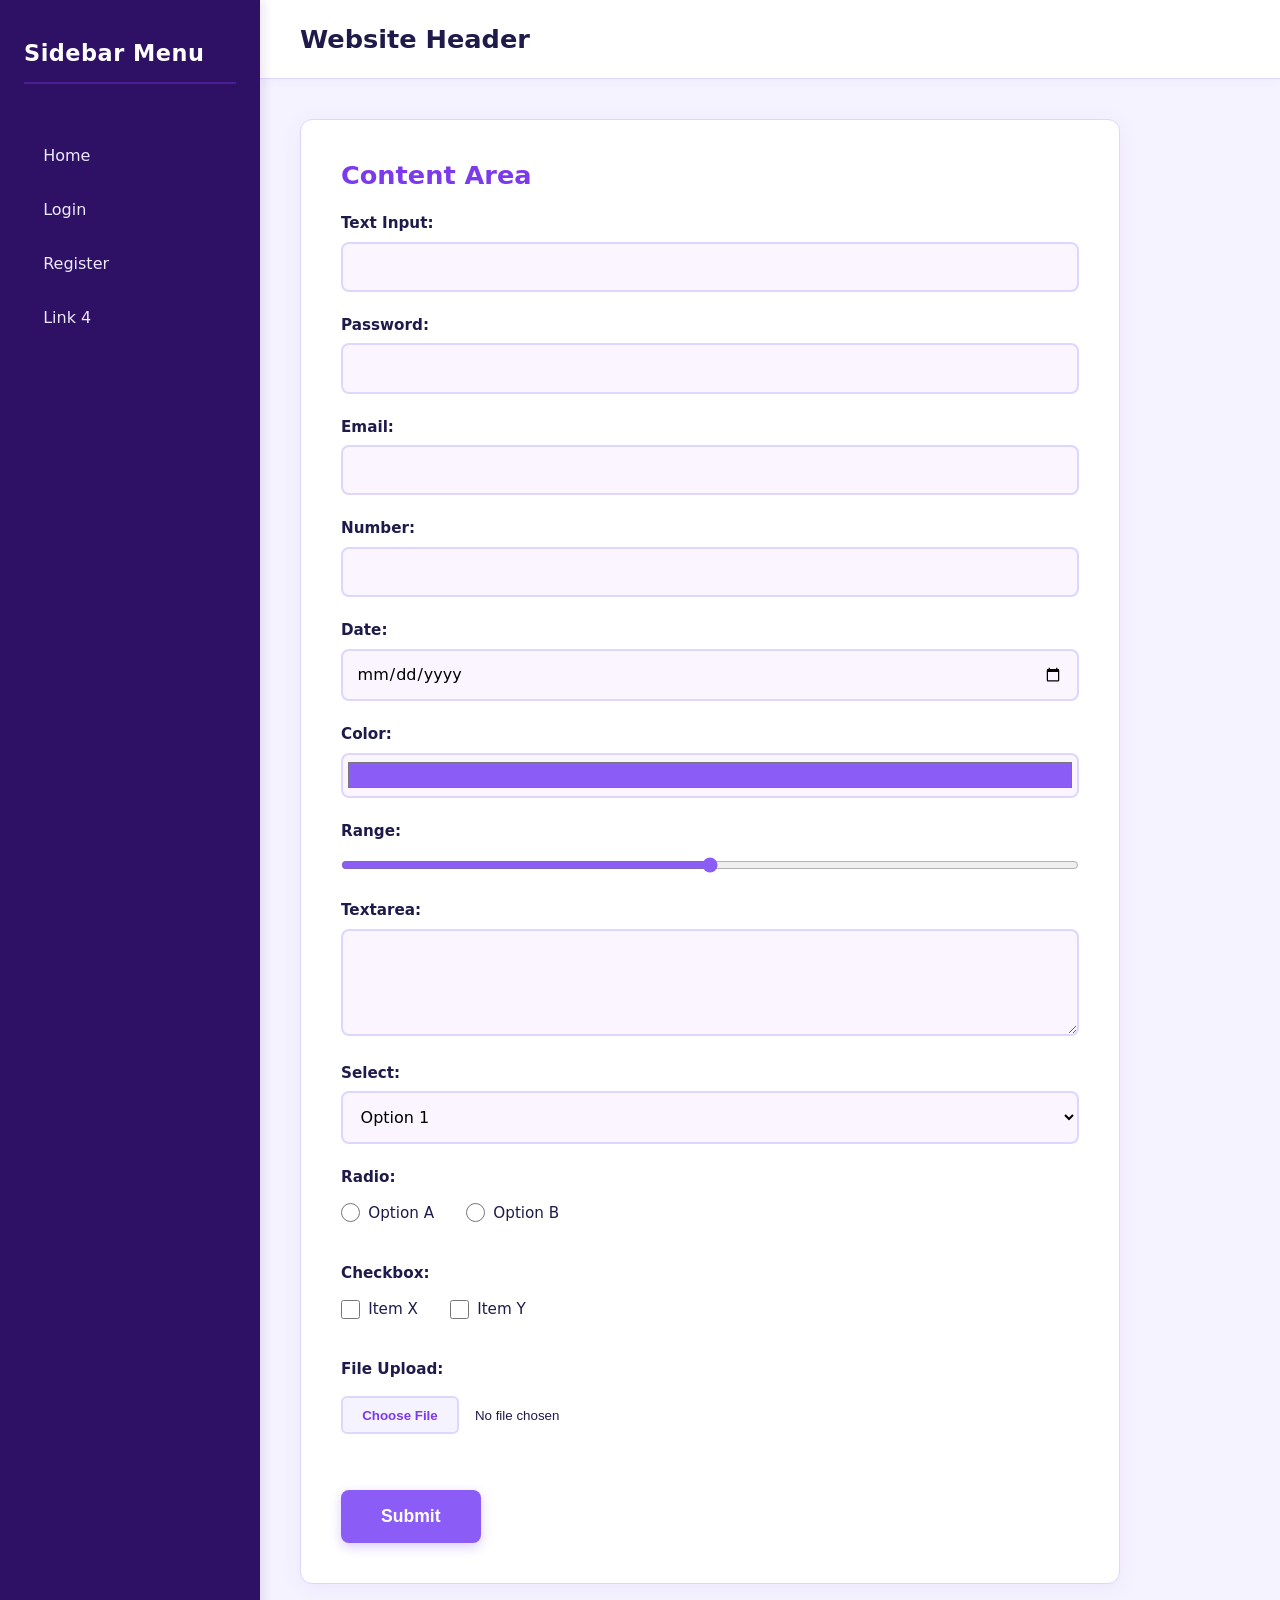
==== index.html @ d157a5c0 "Pertemuan 4" ====
<!DOCTYPE html>
<html lang="en">
<head>
    <meta charset="UTF-8">
    <meta name="viewport" content="width=device-width, initial-scale=1.0">
    <title>Violet Dashboard Layout</title>
    <link rel="stylesheet" href="css/style.css">
</head>
<body>
    <div class="dashboard-layout">
        <aside class="sidebar">
            <h2>Sidebar Menu</h2>
            <nav>
                <ul>
                    <li><a href="index.html">Home</a></li>
                    <li><a href="login.html">Login</a></li>
                    <li><a href="register.html">Register</a></li>
                    <li><a href="#">Link 4</a></li>
                </ul>
            </nav>
        </aside>

        <div class="content-wrapper">
            <header class="topbar">
                <h1>Website Header</h1>
            </header>

            <main class="main-area">
                <div class="form-container">
                    <h2>Content Area</h2>
                    <form action="#" method="post" enctype="multipart/form-data">
                        <div class="input-block">
                            <label for="text">Text Input:</label>
                            <input type="text" id="text" name="text">
                        </div>
                        
                        <div class="input-block">
                            <label for="password">Password:</label>
                            <input type="password" id="password" name="password">
                        </div>
                        
                        <div class="input-block">
                            <label for="email">Email:</label>
                            <input type="email" id="email" name="email">
                        </div>
                        
                        <div class="input-block">
                            <label for="number">Number:</label>
                            <input type="number" id="number" name="number">
                        </div>
                        
                        <div class="input-block">
                            <label for="date">Date:</label>
                            <input type="date" id="date" name="date">
                        </div>
                        
                        <div class="input-block">
                            <label for="color">Color:</label>
                            <input type="color" id="color" name="color" value="#8b5cf6">
                        </div>
                        
                        <div class="input-block">
                            <label for="range">Range:</label>
                            <input type="range" id="range" name="range">
                        </div>
                        
                        <div class="input-block">
                            <label for="textarea">Textarea:</label>
                            <textarea id="textarea" name="textarea" rows="4"></textarea>
                        </div>
                        
                        <div class="input-block">
                            <label for="select">Select:</label>
                            <select id="select" name="select">
                                <option value="option1">Option 1</option>
                                <option value="option2">Option 2</option>
                                <option value="option3">Option 3</option>
                            </select>
                        </div>

                        <div class="input-block">
                            <label>Radio:</label>
                            <div class="option-group">
                                <label class="option-item"><input type="radio" name="radio_opt" value="1"> Option A</label>
                                <label class="option-item"><input type="radio" name="radio_opt" value="2"> Option B</label>
                            </div>
                        </div>

                        <div class="input-block">
                            <label>Checkbox:</label>
                            <div class="option-group">
                                <label class="option-item"><input type="checkbox" name="check_opt" value="1"> Item X</label>
                                <label class="option-item"><input type="checkbox" name="check_opt" value="2"> Item Y</label>
                            </div>
                        </div>

                        <div class="input-block">
                            <label for="file">File Upload:</label>
                            <input type="file" id="file" name="file">
                        </div>
                        
                        <input type="submit" value="Submit">
                    </form>
                </div>
            </main>
        </div>
    </div>
</body>
</html>
---- css/style.css ----
:root {
    --brand: #8b5cf6;
    --brand-dark: #7c3aed;
    --bg-main: #f5f3ff;
    --surface: #ffffff;
    --text-primary: #1e1b4b;
    --text-secondary: #4c1d95;
    --border-light: #ddd6fe;
    --sidebar-bg: #2e1065;
    --sidebar-text: #ede9fe;
    --sidebar-hover: #4c1d95;
}

* {
    margin: 0;
    padding: 0;
    box-sizing: border-box;
}

body {
    font-family: system-ui, -apple-system, sans-serif;
    background-color: var(--bg-main);
    color: var(--text-primary);
}

.dashboard-layout {
    display: flex;
    min-height: 100vh;
}

.sidebar {
    width: 260px;
    background-color: var(--sidebar-bg);
    padding: 2.5rem 1.5rem;
    display: flex;
    flex-direction: column;
    gap: 2rem;
    box-shadow: 4px 0 10px rgba(46, 16, 101, 0.1);
    z-index: 10;
}

.sidebar h2 {
    color: var(--surface);
    font-size: 1.4rem;
    margin-bottom: 1rem;
    padding-bottom: 1rem;
    border-bottom: 2px solid var(--sidebar-hover);
    letter-spacing: 0.5px;
}

.sidebar nav ul {
    list-style: none;
    display: flex;
    flex-direction: column;
    gap: 0.5rem;
}

.sidebar nav a {
    text-decoration: none;
    color: var(--sidebar-text);
    padding: 0.85rem 1.2rem;
    border-radius: 8px;
    display: block;
    font-weight: 500;
    transition: all 0.3s ease;
}

.sidebar nav a:hover {
    background-color: var(--sidebar-hover);
    color: var(--surface);
    transform: translateX(5px);
}

.content-wrapper {
    flex: 1;
    display: flex;
    flex-direction: column;
}

.topbar {
    background-color: var(--surface);
    padding: 1.5rem 2.5rem;
    border-bottom: 1px solid var(--border-light);
    box-shadow: 0 2px 10px rgba(139, 92, 246, 0.05);
}

.topbar h1 {
    font-size: 1.6rem;
    color: var(--text-primary);
}

.main-area {
    padding: 2.5rem;
    max-width: 900px;
    width: 100%;
}

.main-area h2 {
    margin-bottom: 1.5rem;
    font-size: 1.6rem;
    color: var(--brand-dark);
}

.form-container {
    background: var(--surface);
    padding: 2.5rem;
    border-radius: 12px;
    border: 1px solid var(--border-light);
    box-shadow: 0 4px 20px rgba(139, 92, 246, 0.08);
}

.input-block {
    margin-bottom: 1.5rem;
}

label {
    display: block;
    margin-bottom: 0.6rem;
    font-size: 0.95rem;
    font-weight: 600;
    color: var(--text-primary);
}

input[type="text"],
input[type="password"],
input[type="email"],
input[type="number"],
input[type="date"],
select,
textarea {
    width: 100%;
    padding: 0.85rem;
    border: 2px solid var(--border-light);
    border-radius: 8px;
    font-family: inherit;
    font-size: 1rem;
    transition: all 0.3s ease;
    background-color: #faf5ff;
}

input:focus, select:focus, textarea:focus {
    outline: none;
    border-color: var(--brand);
    background-color: var(--surface);
    box-shadow: 0 0 0 4px rgba(139, 92, 246, 0.15);
}

input[type="color"] {
    width: 100%;
    height: 45px;
    padding: 0.2rem;
    border: 2px solid var(--border-light);
    border-radius: 8px;
    cursor: pointer;
    background-color: #faf5ff;
}

input[type="range"] {
    width: 100%;
    margin-top: 0.5rem;
    accent-color: var(--brand);
}

.option-group {
    display: flex;
    gap: 2rem;
    align-items: center;
    padding: 0.5rem 0;
}

.option-item {
    display: flex;
    align-items: center;
    gap: 0.5rem;
    cursor: pointer;
    font-weight: 500;
}

input[type="radio"], input[type="checkbox"] {
    width: 1.2rem;
    height: 1.2rem;
    accent-color: var(--brand);
}

input[type="file"] {
    display: block;
    width: 100%;
    padding: 0.5rem 0;
}

input[type="file"]::file-selector-button {
    background-color: var(--bg-main);
    color: var(--brand-dark);
    border: 2px solid var(--border-light);
    padding: 0.6rem 1.2rem;
    border-radius: 6px;
    font-weight: 600;
    cursor: pointer;
    transition: 0.3s;
    margin-right: 1rem;
}

input[type="file"]::file-selector-button:hover {
    background-color: var(--border-light);
}

input[type="submit"] {
    background-color: var(--brand);
    color: var(--surface);
    border: none;
    padding: 1rem 2.5rem;
    font-size: 1.1rem;
    font-weight: 600;
    border-radius: 8px;
    cursor: pointer;
    margin-top: 1.5rem;
    transition: background-color 0.3s ease, transform 0.2s ease;
    box-shadow: 0 4px 12px rgba(139, 92, 246, 0.3);
}

input[type="submit"]:hover {
    background-color: var(--brand-dark);
    transform: translateY(-2px);
}

.auth-layout {
    display: flex;
    align-items: center;
    justify-content: center;
    min-height: 100vh;
    background: linear-gradient(135deg, var(--sidebar-bg) 0%, var(--brand-dark) 100%);
}

.auth-card {
    background: var(--surface);
    width: 100%;
    max-width: 420px;
    padding: 3rem 2.5rem;
    border-radius: 16px;
    box-shadow: 0 20px 40px rgba(0, 0, 0, 0.2);
}

.auth-card h2 {
    text-align: center;
    margin-bottom: 2.5rem;
    color: var(--sidebar-bg);
    font-size: 1.8rem;
}

.auth-links {
    margin-top: 2rem;
    text-align: center;
    font-size: 0.95rem;
    display: flex;
    flex-direction: column;
    gap: 0.8rem;
}

.auth-links a {
    color: var(--brand);
    text-decoration: none;
    font-weight: 600;
    transition: color 0.3s ease;
}

.auth-links a:hover {
    color: var(--brand-dark);
    text-decoration: underline;
}
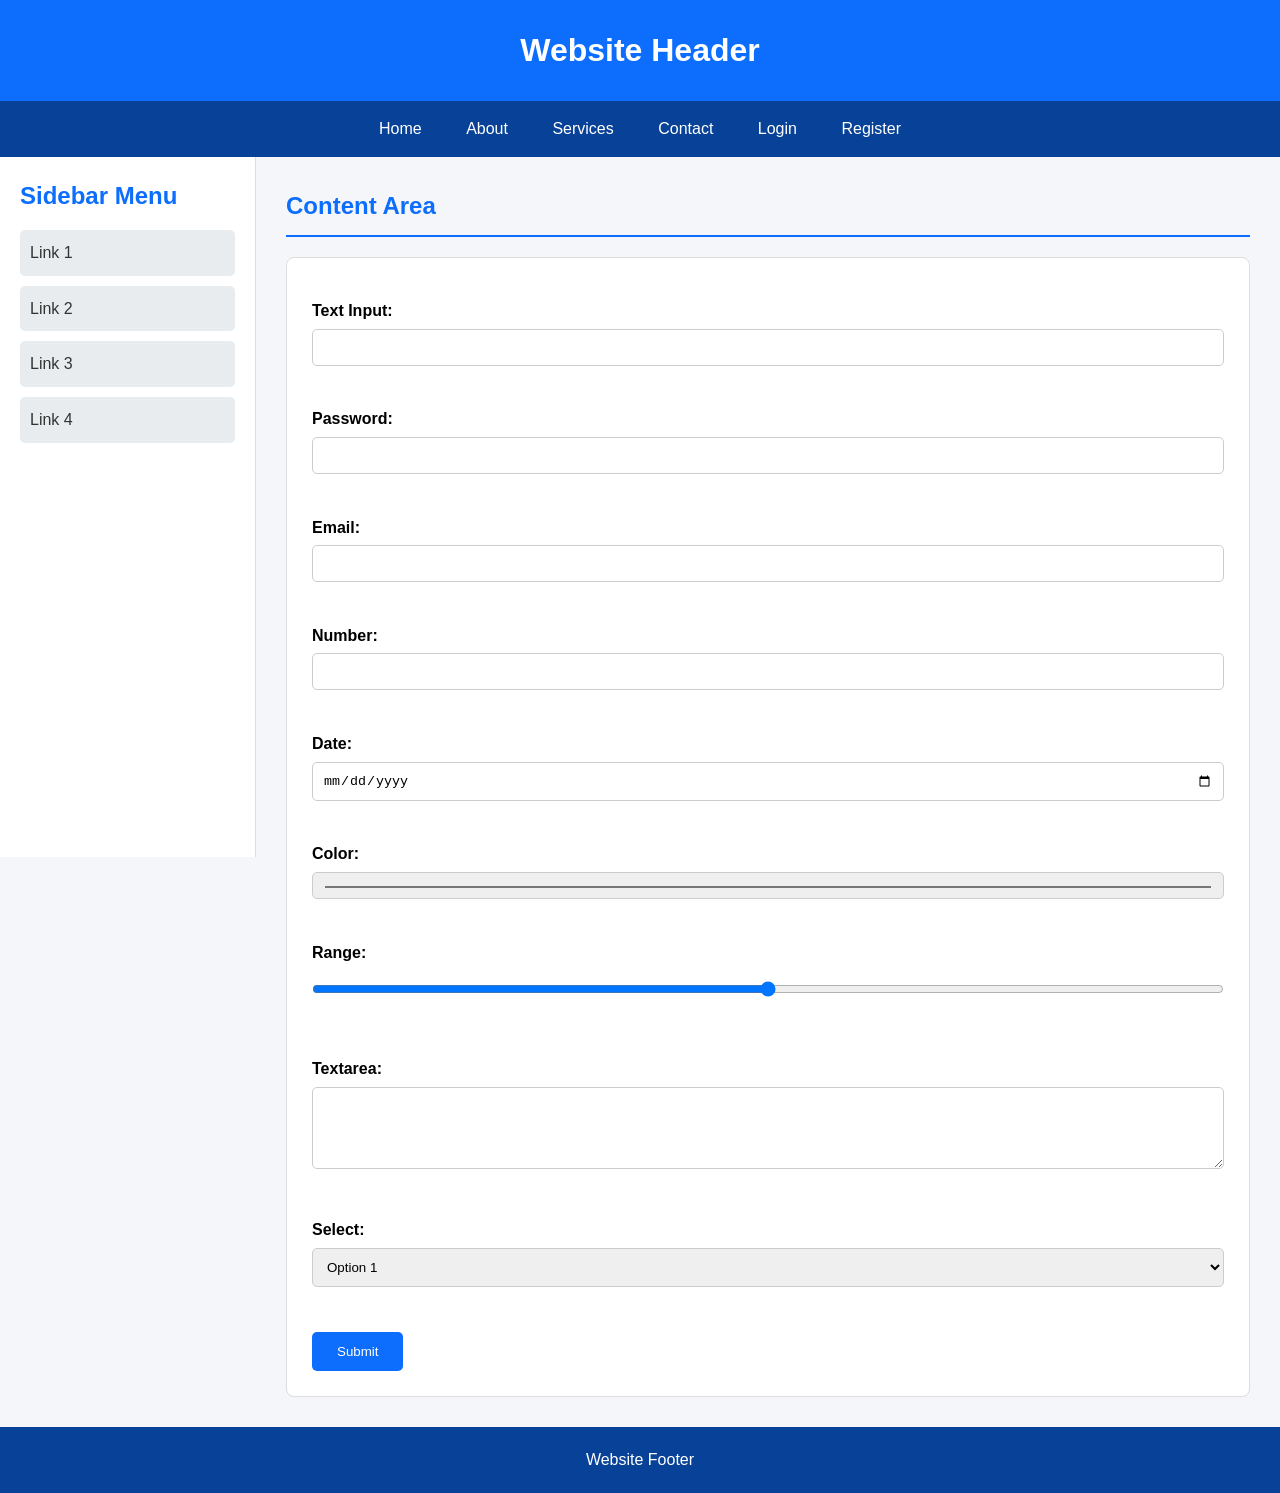
==== commit d4ca5d4d: "tampilan, login, register" ====
--- a/index.html
+++ b/index.html
@@ -3,107 +3,75 @@
 <head>
     <meta charset="UTF-8">
     <meta name="viewport" content="width=device-width, initial-scale=1.0">
-    <title>Violet Dashboard Layout</title>
+    <title>Layout with Float and Forms Design</title>
     <link rel="stylesheet" href="css/style.css">
 </head>
 <body>
-    <div class="dashboard-layout">
-        <aside class="sidebar">
-            <h2>Sidebar Menu</h2>
-            <nav>
-                <ul>
-                    <li><a href="index.html">Home</a></li>
-                    <li><a href="login.html">Login</a></li>
-                    <li><a href="register.html">Register</a></li>
-                    <li><a href="#">Link 4</a></li>
-                </ul>
-            </nav>
-        </aside>
-
-        <div class="content-wrapper">
-            <header class="topbar">
-                <h1>Website Header</h1>
-            </header>
-
-            <main class="main-area">
-                <div class="form-container">
-                    <h2>Content Area</h2>
-                    <form action="#" method="post" enctype="multipart/form-data">
-                        <div class="input-block">
-                            <label for="text">Text Input:</label>
-                            <input type="text" id="text" name="text">
-                        </div>
-                        
-                        <div class="input-block">
-                            <label for="password">Password:</label>
-                            <input type="password" id="password" name="password">
-                        </div>
-                        
-                        <div class="input-block">
-                            <label for="email">Email:</label>
-                            <input type="email" id="email" name="email">
-                        </div>
-                        
-                        <div class="input-block">
-                            <label for="number">Number:</label>
-                            <input type="number" id="number" name="number">
-                        </div>
-                        
-                        <div class="input-block">
-                            <label for="date">Date:</label>
-                            <input type="date" id="date" name="date">
-                        </div>
-                        
-                        <div class="input-block">
-                            <label for="color">Color:</label>
-                            <input type="color" id="color" name="color" value="#8b5cf6">
-                        </div>
-                        
-                        <div class="input-block">
-                            <label for="range">Range:</label>
-                            <input type="range" id="range" name="range">
-                        </div>
-                        
-                        <div class="input-block">
-                            <label for="textarea">Textarea:</label>
-                            <textarea id="textarea" name="textarea" rows="4"></textarea>
-                        </div>
-                        
-                        <div class="input-block">
-                            <label for="select">Select:</label>
-                            <select id="select" name="select">
-                                <option value="option1">Option 1</option>
-                                <option value="option2">Option 2</option>
-                                <option value="option3">Option 3</option>
-                            </select>
-                        </div>
-
-                        <div class="input-block">
-                            <label>Radio:</label>
-                            <div class="option-group">
-                                <label class="option-item"><input type="radio" name="radio_opt" value="1"> Option A</label>
-                                <label class="option-item"><input type="radio" name="radio_opt" value="2"> Option B</label>
-                            </div>
-                        </div>
-
-                        <div class="input-block">
-                            <label>Checkbox:</label>
-                            <div class="option-group">
-                                <label class="option-item"><input type="checkbox" name="check_opt" value="1"> Item X</label>
-                                <label class="option-item"><input type="checkbox" name="check_opt" value="2"> Item Y</label>
-                            </div>
-                        </div>
-
-                        <div class="input-block">
-                            <label for="file">File Upload:</label>
-                            <input type="file" id="file" name="file">
-                        </div>
-                        
-                        <input type="submit" value="Submit">
-                    </form>
-                </div>
-            </main>
-        </div>
-    </div>
+    <header>
+        <h1>Website Header</h1>
+    </header>
+    
+    <nav>
+        <ul>
+            <li><a href="#">Home</a></li>
+            <li><a href="#">About</a></li>
+            <li><a href="#">Services</a></li>
+            <li><a href="#">Contact</a></li>
+            <li><a href="login.html">Login</a></li>
+            <li><a href="register.html">Register</a></li>
+        </ul>
+    </nav>
+    
+    <aside>
+        <h2>Sidebar Menu</h2>
+        <ul>
+            <li><a href="#">Link 1</a></li>
+            <li><a href="#">Link 2</a></li>
+            <li><a href="#">Link 3</a></li>
+            <li><a href="#">Link 4</a></li>
+        </ul>
+    </aside>
+    
+    <main>
+        <h2>Content Area</h2>
+        <form action="#" method="post">
+            <label for="text">Text Input:</label>
+            <input type="text" id="text" name="text"><br><br>
+            
+            <label for="password">Password:</label>
+            <input type="password" id="password" name="password"><br><br>
+            
+            <label for="email">Email:</label>
+            <input type="email" id="email" name="email"><br><br>
+            
+            <label for="number">Number:</label>
+            <input type="number" id="number" name="number"><br><br>
+            
+            <label for="date">Date:</label>
+            <input type="date" id="date" name="date"><br><br>
+            
+            <label for="color">Color:</label>
+            <input type="color" id="color" name="color"><br><br>
+            
+            <label for="range">Range:</label>
+            <input type="range" id="range" name="range"><br><br>
+            
+            <label for="textarea">Textarea:</label>
+            <textarea id="textarea" name="textarea" rows="4" cols="50"></textarea><br><br>
+            
+            <label for="select">Select:</label>
+            <select id="select" name="select">
+                <option value="option1">Option 1</option>
+                <option value="option2">Option 2</option>
+                <option value="option3">Option 3</option>
+            </select><br><br>
+            
+            <input type="submit" value="Submit">
+        </form>
+    </main>
+    
+    <footer>
+        <p>Website Footer</p>
+    </footer>
 </body>
-</html>+</html>
--- a/css/style.css
+++ b/css/style.css
@@ -1,16 +1,3 @@
-:root {
-    --brand: #8b5cf6;
-    --brand-dark: #7c3aed;
-    --bg-main: #f5f3ff;
-    --surface: #ffffff;
-    --text-primary: #1e1b4b;
-    --text-secondary: #4c1d95;
-    --border-light: #ddd6fe;
-    --sidebar-bg: #2e1065;
-    --sidebar-text: #ede9fe;
-    --sidebar-hover: #4c1d95;
-}
-
 * {
     margin: 0;
     padding: 0;
@@ -18,252 +5,149 @@
 }
 
 body {
-    font-family: system-ui, -apple-system, sans-serif;
-    background-color: var(--bg-main);
-    color: var(--text-primary);
+    font-family: Arial, sans-serif;
+    background-color: #f4f6f9;
+    line-height: 1.6;
 }
 
-.dashboard-layout {
-    display: flex;
-    min-height: 100vh;
+/* HEADER */
+header {
+    background-color: #0d6efd;
+    color: white;
+    text-align: center;
+    padding: 25px;
 }
 
-.sidebar {
-    width: 260px;
-    background-color: var(--sidebar-bg);
-    padding: 2.5rem 1.5rem;
-    display: flex;
-    flex-direction: column;
-    gap: 2rem;
-    box-shadow: 4px 0 10px rgba(46, 16, 101, 0.1);
-    z-index: 10;
+header h1 {
+    font-size: 32px;
 }
 
-.sidebar h2 {
-    color: var(--surface);
-    font-size: 1.4rem;
-    margin-bottom: 1rem;
-    padding-bottom: 1rem;
-    border-bottom: 2px solid var(--sidebar-hover);
-    letter-spacing: 0.5px;
+/* NAVIGATION */
+nav {
+    background-color: #084298;
 }
 
-.sidebar nav ul {
+nav ul {
     list-style: none;
-    display: flex;
-    flex-direction: column;
-    gap: 0.5rem;
+    text-align: center;
 }
 
-.sidebar nav a {
-    text-decoration: none;
-    color: var(--sidebar-text);
-    padding: 0.85rem 1.2rem;
-    border-radius: 8px;
-    display: block;
-    font-weight: 500;
-    transition: all 0.3s ease;
+nav ul li {
+    display: inline-block;
 }
 
-.sidebar nav a:hover {
-    background-color: var(--sidebar-hover);
-    color: var(--surface);
-    transform: translateX(5px);
+nav ul li a {
+    display: block;
+    color: white;
+    text-decoration: none;
+    padding: 15px 20px;
 }
 
-.content-wrapper {
-    flex: 1;
-    display: flex;
-    flex-direction: column;
+nav ul li a:hover {
+    background-color: #0d6efd;
 }
 
-.topbar {
-    background-color: var(--surface);
-    padding: 1.5rem 2.5rem;
-    border-bottom: 1px solid var(--border-light);
-    box-shadow: 0 2px 10px rgba(139, 92, 246, 0.05);
+/* SIDEBAR */
+aside {
+    float: left;
+    width: 20%;
+    background-color: white;
+    padding: 20px;
+    min-height: 700px;
+    border-right: 1px solid #ddd;
 }
 
-.topbar h1 {
-    font-size: 1.6rem;
-    color: var(--text-primary);
+aside h2 {
+    margin-bottom: 15px;
+    color: #0d6efd;
 }
 
-.main-area {
-    padding: 2.5rem;
-    max-width: 900px;
-    width: 100%;
+aside ul {
+    list-style: none;
 }
 
-.main-area h2 {
-    margin-bottom: 1.5rem;
-    font-size: 1.6rem;
-    color: var(--brand-dark);
+aside ul li {
+    margin-bottom: 10px;
 }
 
-.form-container {
-    background: var(--surface);
-    padding: 2.5rem;
-    border-radius: 12px;
-    border: 1px solid var(--border-light);
-    box-shadow: 0 4px 20px rgba(139, 92, 246, 0.08);
+aside ul li a {
+    display: block;
+    text-decoration: none;
+    background-color: #e9ecef;
+    color: #333;
+    padding: 10px;
+    border-radius: 5px;
 }
 
-.input-block {
-    margin-bottom: 1.5rem;
+aside ul li a:hover {
+    background-color: #dbeafe;
 }
 
-label {
-    display: block;
-    margin-bottom: 0.6rem;
-    font-size: 0.95rem;
-    font-weight: 600;
-    color: var(--text-primary);
+/* CONTENT */
+main {
+    float: left;
+    width: 80%;
+    padding: 30px;
 }
 
-input[type="text"],
-input[type="password"],
-input[type="email"],
-input[type="number"],
-input[type="date"],
-select,
-textarea {
-    width: 100%;
-    padding: 0.85rem;
-    border: 2px solid var(--border-light);
-    border-radius: 8px;
-    font-family: inherit;
-    font-size: 1rem;
-    transition: all 0.3s ease;
-    background-color: #faf5ff;
+main h2 {
+    color: #0d6efd;
+    margin-bottom: 20px;
+    border-bottom: 2px solid #0d6efd;
+    padding-bottom: 10px;
 }
 
-input:focus, select:focus, textarea:focus {
-    outline: none;
-    border-color: var(--brand);
-    background-color: var(--surface);
-    box-shadow: 0 0 0 4px rgba(139, 92, 246, 0.15);
+/* FORM */
+form {
+    background-color: white;
+    padding: 25px;
+    border-radius: 8px;
+    border: 1px solid #ddd;
 }
 
-input[type="color"] {
-    width: 100%;
-    height: 45px;
-    padding: 0.2rem;
-    border: 2px solid var(--border-light);
-    border-radius: 8px;
-    cursor: pointer;
-    background-color: #faf5ff;
+form label {
+    display: block;
+    margin-top: 15px;
+    font-weight: bold;
 }
 
-input[type="range"] {
+form input,
+form select,
+form textarea {
     width: 100%;
-    margin-top: 0.5rem;
-    accent-color: var(--brand);
+    padding: 10px;
+    margin-top: 5px;
+    border: 1px solid #ccc;
+    border-radius: 5px;
 }
 
-.option-group {
-    display: flex;
-    gap: 2rem;
-    align-items: center;
-    padding: 0.5rem 0;
+form input:focus,
+form select:focus,
+form textarea:focus {
+    outline: none;
+    border-color: #0d6efd;
 }
 
-.option-item {
-    display: flex;
-    align-items: center;
-    gap: 0.5rem;
+form input[type="submit"] {
+    width: auto;
+    margin-top: 20px;
+    background-color: #0d6efd;
+    color: white;
+    border: none;
+    padding: 12px 25px;
     cursor: pointer;
-    font-weight: 500;
+    border-radius: 5px;
 }
 
-input[type="radio"], input[type="checkbox"] {
-    width: 1.2rem;
-    height: 1.2rem;
-    accent-color: var(--brand);
+form input[type="submit"]:hover {
+    background-color: #084298;
 }
 
-input[type="file"] {
-    display: block;
-    width: 100%;
-    padding: 0.5rem 0;
-}
-
-input[type="file"]::file-selector-button {
-    background-color: var(--bg-main);
-    color: var(--brand-dark);
-    border: 2px solid var(--border-light);
-    padding: 0.6rem 1.2rem;
-    border-radius: 6px;
-    font-weight: 600;
-    cursor: pointer;
-    transition: 0.3s;
-    margin-right: 1rem;
-}
-
-input[type="file"]::file-selector-button:hover {
-    background-color: var(--border-light);
-}
-
-input[type="submit"] {
-    background-color: var(--brand);
-    color: var(--surface);
-    border: none;
-    padding: 1rem 2.5rem;
-    font-size: 1.1rem;
-    font-weight: 600;
-    border-radius: 8px;
-    cursor: pointer;
-    margin-top: 1.5rem;
-    transition: background-color 0.3s ease, transform 0.2s ease;
-    box-shadow: 0 4px 12px rgba(139, 92, 246, 0.3);
-}
-
-input[type="submit"]:hover {
-    background-color: var(--brand-dark);
-    transform: translateY(-2px);
-}
-
-.auth-layout {
-    display: flex;
-    align-items: center;
-    justify-content: center;
-    min-height: 100vh;
-    background: linear-gradient(135deg, var(--sidebar-bg) 0%, var(--brand-dark) 100%);
-}
-
-.auth-card {
-    background: var(--surface);
-    width: 100%;
-    max-width: 420px;
-    padding: 3rem 2.5rem;
-    border-radius: 16px;
-    box-shadow: 0 20px 40px rgba(0, 0, 0, 0.2);
-}
-
-.auth-card h2 {
+/* FOOTER */
+footer {
+    clear: both;
+    background-color: #084298;
+    color: white;
     text-align: center;
-    margin-bottom: 2.5rem;
-    color: var(--sidebar-bg);
-    font-size: 1.8rem;
-}
-
-.auth-links {
-    margin-top: 2rem;
-    text-align: center;
-    font-size: 0.95rem;
-    display: flex;
-    flex-direction: column;
-    gap: 0.8rem;
-}
-
-.auth-links a {
-    color: var(--brand);
-    text-decoration: none;
-    font-weight: 600;
-    transition: color 0.3s ease;
-}
-
-.auth-links a:hover {
-    color: var(--brand-dark);
-    text-decoration: underline;
+    padding: 20px;
 }
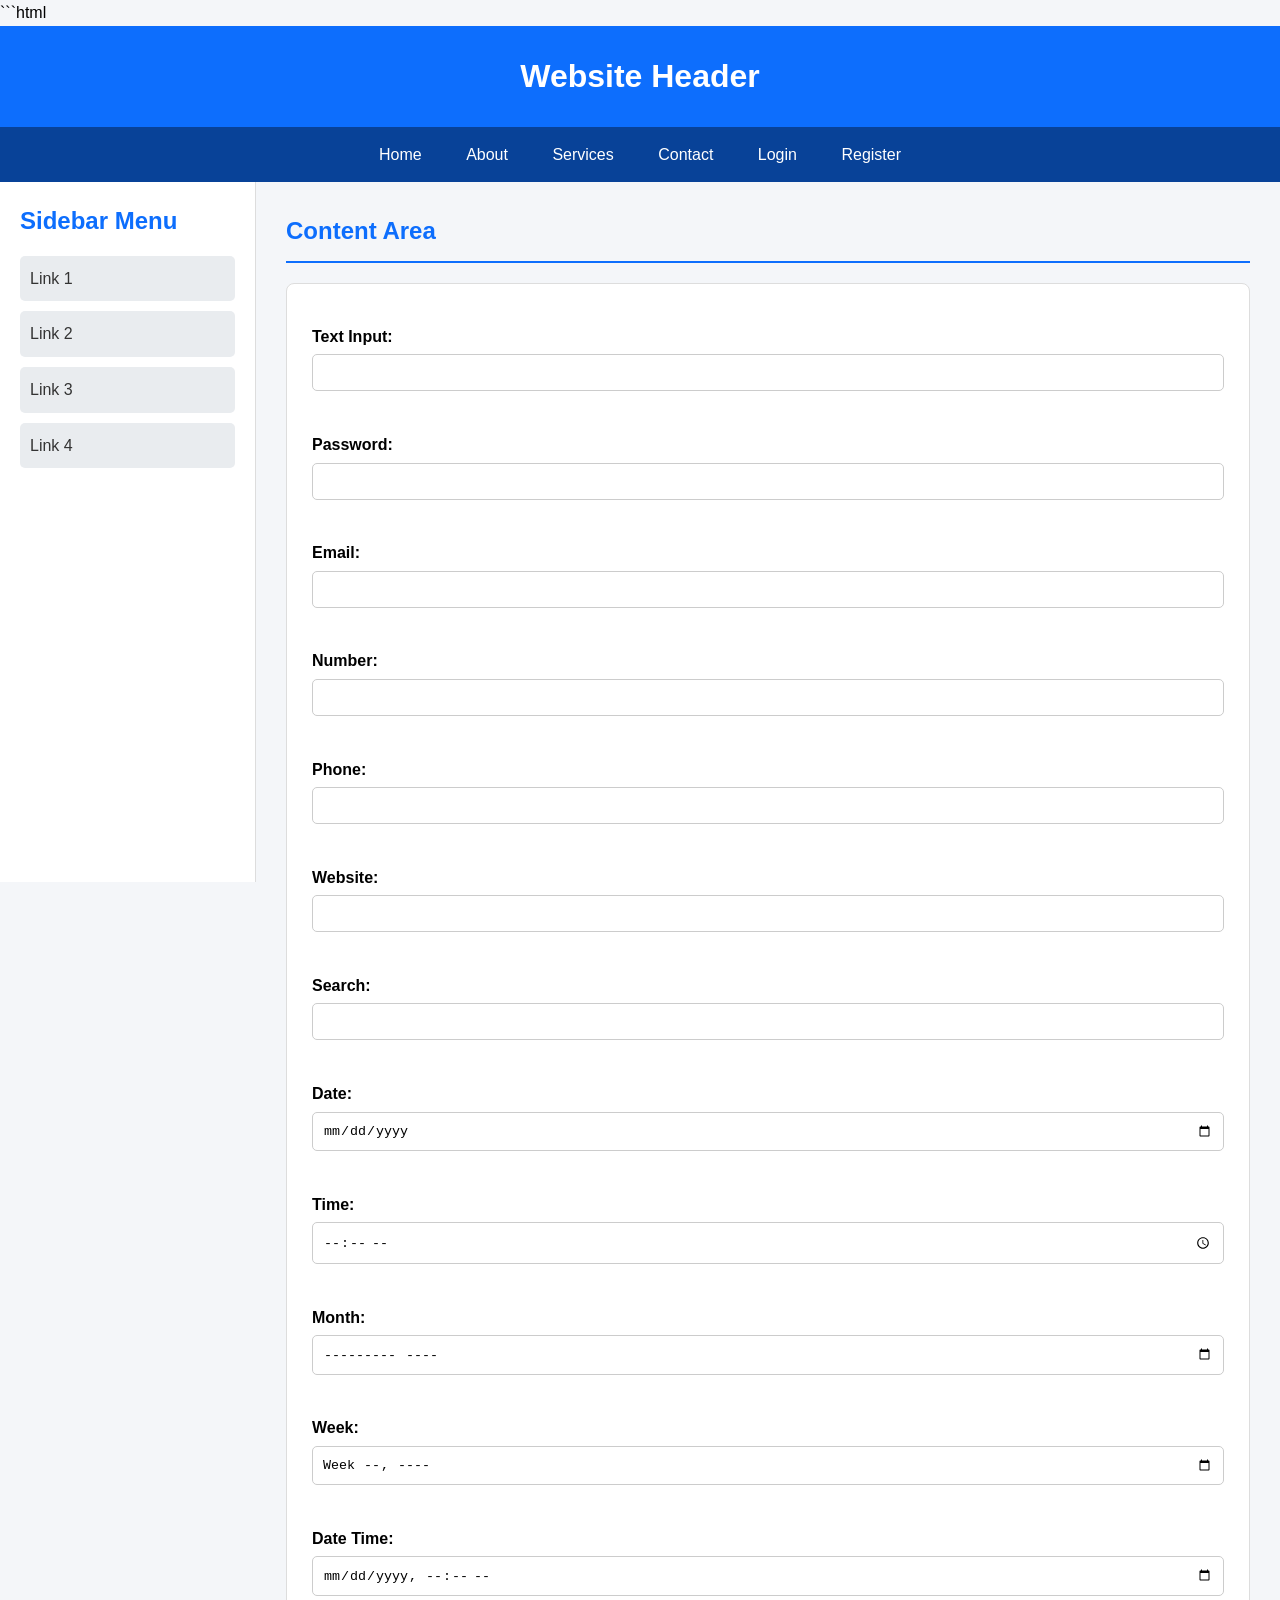
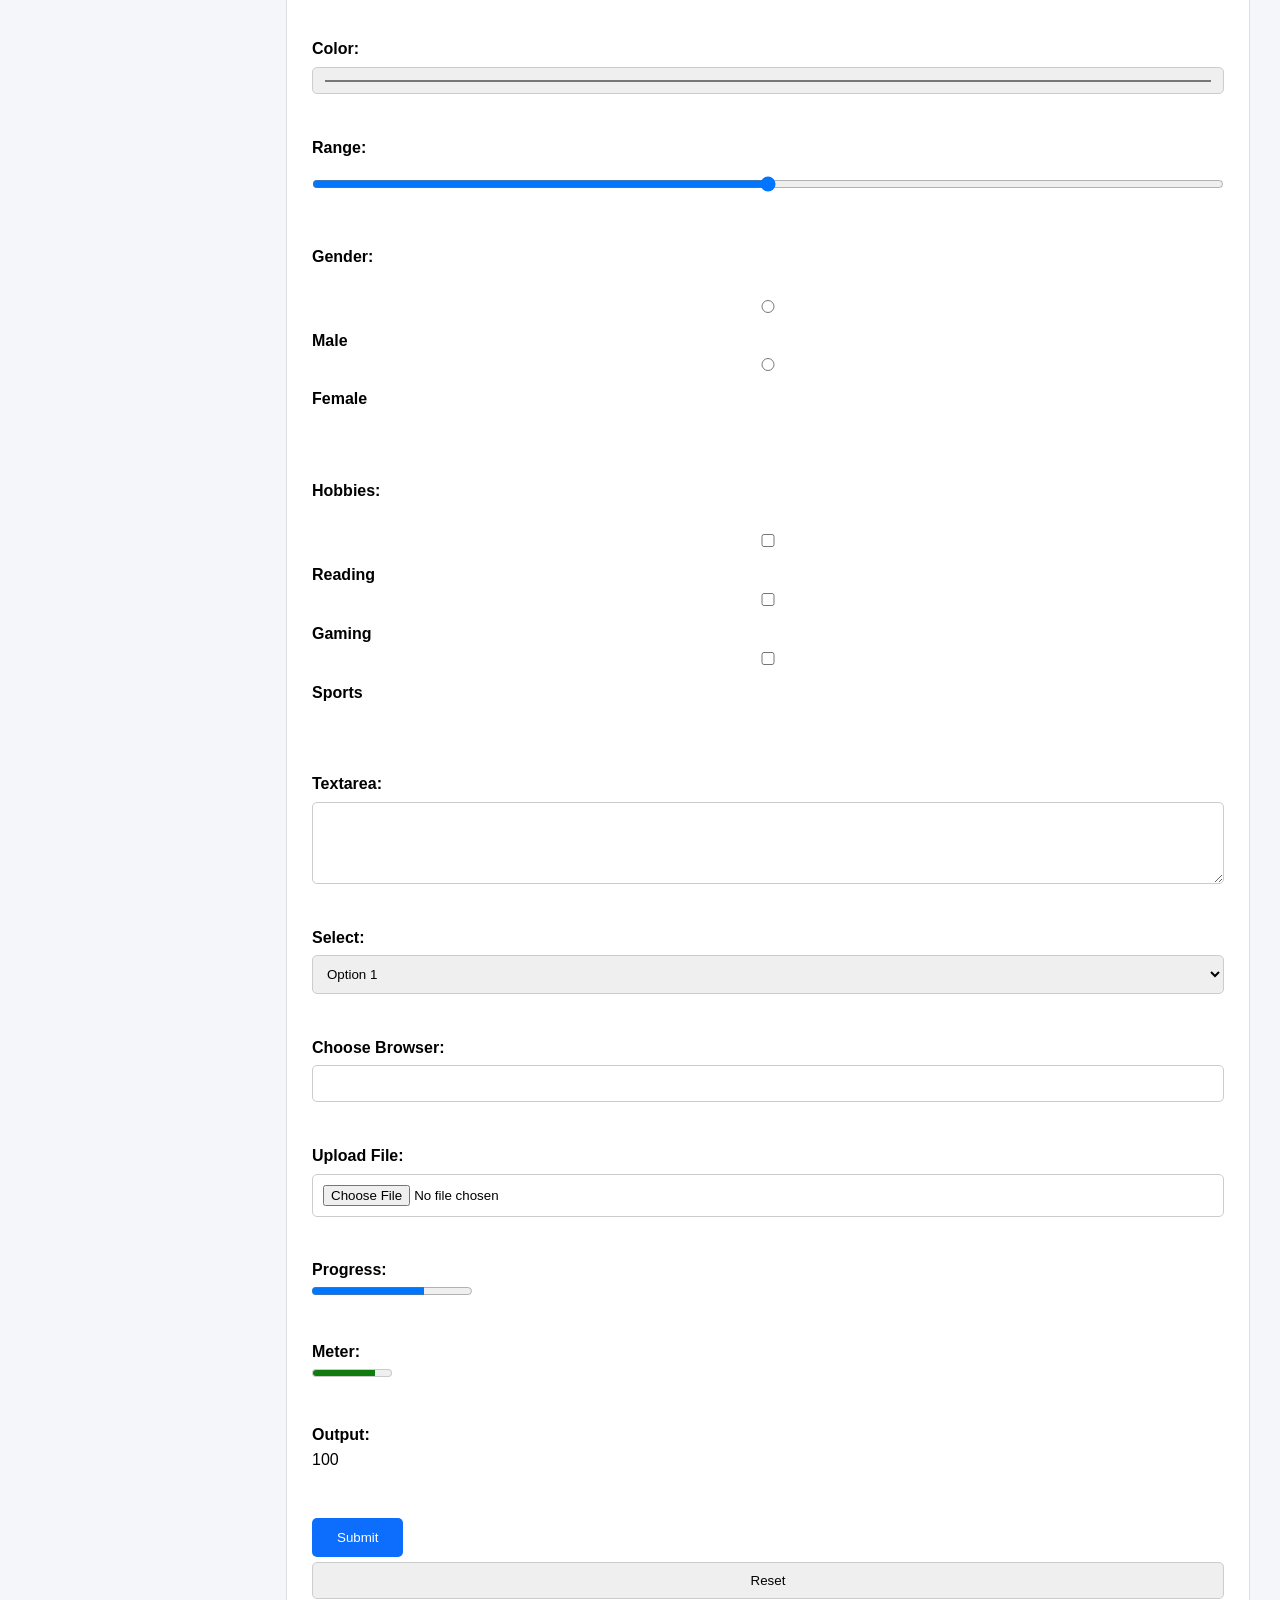
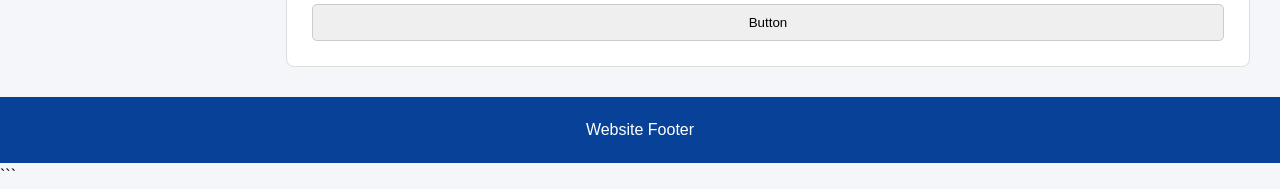
==== commit 74bf45dd: "form lengkap" ====
--- a/index.html
+++ b/index.html
@@ -1,3 +1,4 @@
+```html
 <!DOCTYPE html>
 <html lang="en">
 <head>
@@ -10,7 +11,7 @@
     <header>
         <h1>Website Header</h1>
     </header>
-    
+
     <nav>
         <ul>
             <li><a href="#">Home</a></li>
@@ -21,7 +22,7 @@
             <li><a href="register.html">Register</a></li>
         </ul>
     </nav>
-    
+
     <aside>
         <h2>Sidebar Menu</h2>
         <ul>
@@ -31,47 +32,126 @@
             <li><a href="#">Link 4</a></li>
         </ul>
     </aside>
-    
+
     <main>
         <h2>Content Area</h2>
+
         <form action="#" method="post">
+
             <label for="text">Text Input:</label>
             <input type="text" id="text" name="text"><br><br>
-            
+
             <label for="password">Password:</label>
             <input type="password" id="password" name="password"><br><br>
-            
+
             <label for="email">Email:</label>
             <input type="email" id="email" name="email"><br><br>
-            
+
             <label for="number">Number:</label>
             <input type="number" id="number" name="number"><br><br>
-            
+
+            <label for="tel">Phone:</label>
+            <input type="tel" id="tel" name="tel"><br><br>
+
+            <label for="url">Website:</label>
+            <input type="url" id="url" name="url"><br><br>
+
+            <label for="search">Search:</label>
+            <input type="search" id="search" name="search"><br><br>
+
             <label for="date">Date:</label>
             <input type="date" id="date" name="date"><br><br>
-            
+
+            <label for="time">Time:</label>
+            <input type="time" id="time" name="time"><br><br>
+
+            <label for="month">Month:</label>
+            <input type="month" id="month" name="month"><br><br>
+
+            <label for="week">Week:</label>
+            <input type="week" id="week" name="week"><br><br>
+
+            <label for="datetime">Date Time:</label>
+            <input type="datetime-local" id="datetime" name="datetime"><br><br>
+
             <label for="color">Color:</label>
             <input type="color" id="color" name="color"><br><br>
-            
+
             <label for="range">Range:</label>
             <input type="range" id="range" name="range"><br><br>
-            
+
+            <label>Gender:</label><br>
+            <input type="radio" id="male" name="gender" value="male">
+            <label for="male">Male</label>
+
+            <input type="radio" id="female" name="gender" value="female">
+            <label for="female">Female</label>
+            <br><br>
+
+            <label>Hobbies:</label><br>
+
+            <input type="checkbox" id="reading" name="hobby1" value="reading">
+            <label for="reading">Reading</label>
+
+            <input type="checkbox" id="gaming" name="hobby2" value="gaming">
+            <label for="gaming">Gaming</label>
+
+            <input type="checkbox" id="sports" name="hobby3" value="sports">
+            <label for="sports">Sports</label>
+            <br><br>
+
             <label for="textarea">Textarea:</label>
-            <textarea id="textarea" name="textarea" rows="4" cols="50"></textarea><br><br>
-            
+            <textarea id="textarea" name="textarea" rows="4" cols="50"></textarea>
+            <br><br>
+
             <label for="select">Select:</label>
             <select id="select" name="select">
                 <option value="option1">Option 1</option>
                 <option value="option2">Option 2</option>
                 <option value="option3">Option 3</option>
-            </select><br><br>
-            
+            </select>
+            <br><br>
+
+            <label for="browser">Choose Browser:</label>
+            <input list="browsers" id="browser" name="browser">
+
+            <datalist id="browsers">
+                <option value="Chrome">
+                <option value="Firefox">
+                <option value="Edge">
+                <option value="Opera">
+                <option value="Safari">
+            </datalist>
+            <br><br>
+
+            <label for="file">Upload File:</label>
+            <input type="file" id="file" name="file">
+            <br><br>
+
+            <label>Progress:</label>
+            <progress value="70" max="100"></progress>
+            <br><br>
+
+            <label>Meter:</label>
+            <meter value="0.8">80%</meter>
+            <br><br>
+
+            <label>Output:</label>
+            <output>100</output>
+            <br><br>
+
+            <input type="hidden" name="user_id" value="123">
+
             <input type="submit" value="Submit">
+            <input type="reset" value="Reset">
+            <input type="button" value="Button">
+
         </form>
     </main>
-    
+
     <footer>
         <p>Website Footer</p>
     </footer>
 </body>
 </html>
+```
